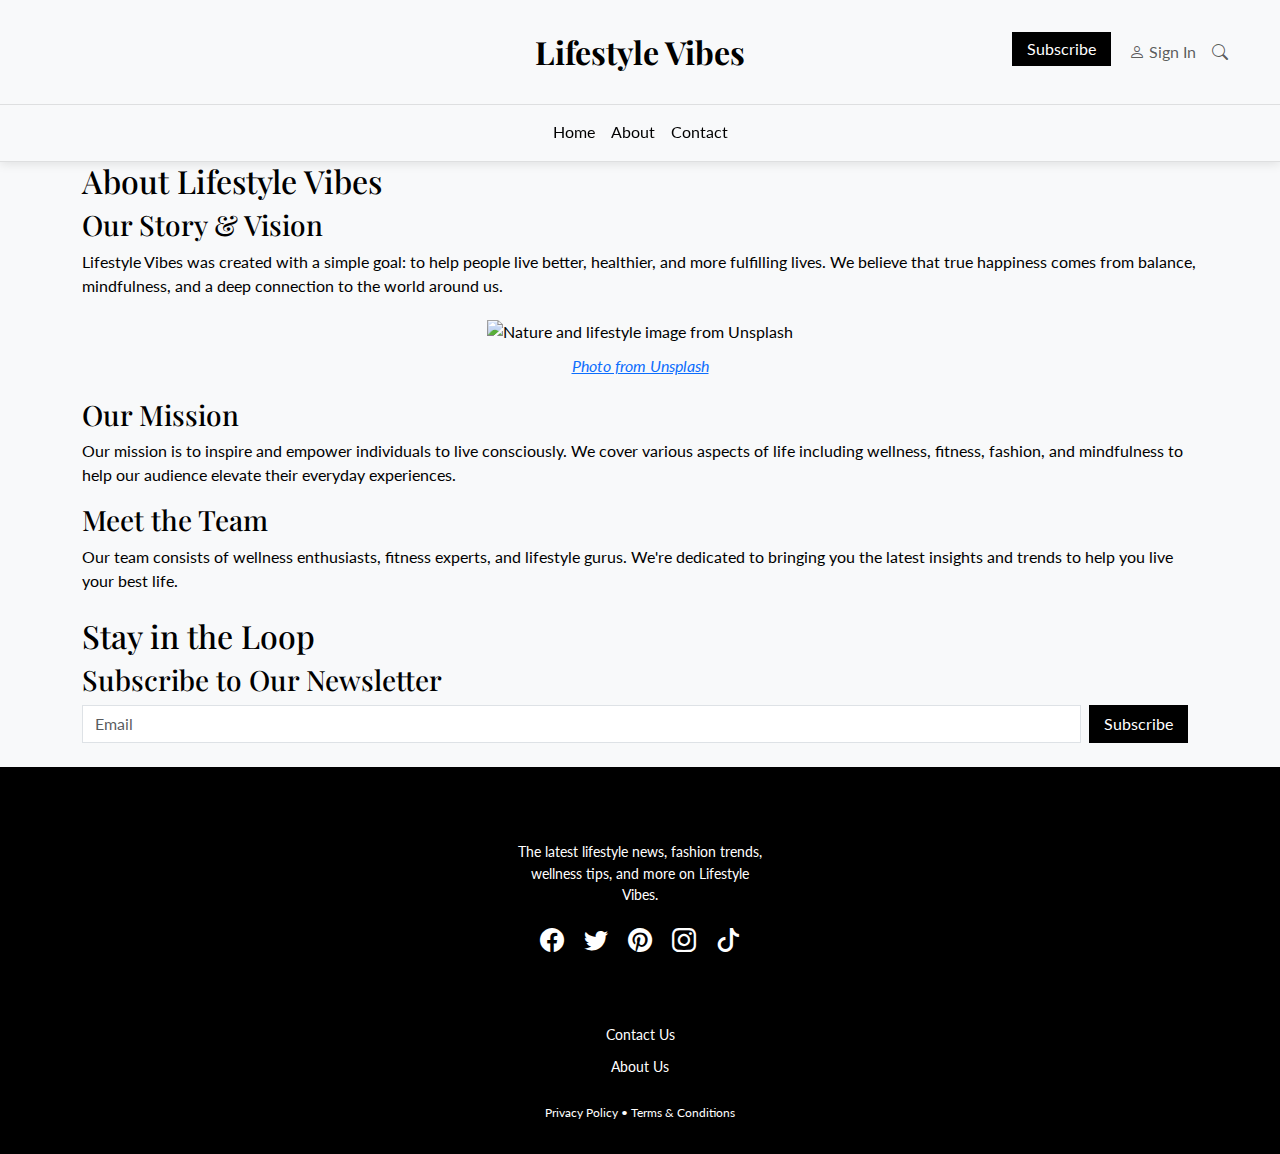
==== about.html @ d51e8ef8 "index, about, script, styles" ====
<!DOCTYPE html>
<html lang="en">
  <head>
    <meta charset="UTF-8" />
    <meta name="viewport" content="width=device-width, initial-scale=1" />
    <title>About Us - Lifestyle Vibes</title>
    <link
      rel="stylesheet"
      href="https://cdn.jsdelivr.net/npm/bootstrap@5.3.3/dist/css/bootstrap.min.css"
    />
    <link
      href="https://fonts.googleapis.com/css2?family=Playfair+Display:wght@400;700&family=Lato:wght@400;700&display=swap"
      rel="stylesheet"
    />
    <link
      rel="stylesheet"
      href="https://cdn.jsdelivr.net/npm/bootstrap-icons@1.10.5/font/bootstrap-icons.css"
    />
    <link rel="stylesheet" href="styles.css" />
  </head>
  <body>
    <nav class="navbar navbar-expand-lg navbar-light bg-light">
      <div class="container-fluid">
        <a class="navbar-brand mx-auto" href="#">Lifestyle Vibes</a>
        <div
          class="collapse navbar-collapse justify-content-end"
          id="navbarNav"
        >
          <ul class="navbar-nav ms-auto">
            <li class="nav-item">
              <a class="btn subscribe-btn" href="#" role="button">Subscribe</a>
            </li>
            <li class="nav-item">
              <a class="nav-link" href="#"
                ><i class="bi bi-person"></i> Sign In
              </a>
            </li>
            <li class="nav-item">
              <a class="nav-link" href="#"><i class="bi bi-search"></i></a>
            </li>
          </ul>
        </div>
      </div>
    </nav>

    <nav class="navbar navbar-expand-lg navbar-light bg-light stacked-navbar">
      <div class="container-fluid">
        <ul class="navbar-nav mx-auto">
          <li class="nav-item">
            <a class="nav-link" href="index.html">Home</a>
          </li>
          <li class="nav-item">
            <a class="nav-link" href="about.html">About</a>
          </li>
          <li class="nav-item">
            <a class="nav-link" href="contact.html">Contact</a>
          </li>
        </ul>
      </div>
    </nav>

    <main class="container">
      <div class="grid">
        <section>
          <hgroup>
            <h2>About Lifestyle Vibes</h2>
            <h3>Our Story & Vision</h3>
          </hgroup>
          <p>
            Lifestyle Vibes was created with a simple goal: to help people live
            better, healthier, and more fulfilling lives. We believe that true
            happiness comes from balance, mindfulness, and a deep connection to
            the world around us.
          </p>
          <figure>
            <img
              src="https://images.unsplash.com/photo-1507919909716-c8262e491cde?q=80&w=1932&auto=format&fit=crop&ixlib=rb-4.0.3&ixid=M3wxMjA3fDB8MHxwaG90by1wYWdlfHx8fGVufDB8fHx8fA%3D%3D"
              alt="Nature and lifestyle image from Unsplash"
              class="img-fluid"
            />
            <figcaption>
              <a href="https://unsplash.com" target="_blank"
                >Photo from Unsplash</a
              >
            </figcaption>
          </figure>
          <h3>Our Mission</h3>
          <p>
            Our mission is to inspire and empower individuals to live
            consciously. We cover various aspects of life including wellness,
            fitness, fashion, and mindfulness to help our audience elevate their
            everyday experiences.
          </p>
          <h3>Meet the Team</h3>
          <p>
            Our team consists of wellness enthusiasts, fitness experts, and
            lifestyle gurus. We're dedicated to bringing you the latest insights
            and trends to help you live your best life.
          </p>
        </section>
      </div>
    </main>

    <section aria-label="Subscribe example">
      <div class="container my-4">
        <article>
          <hgroup>
            <h2>Stay in the Loop</h2>
            <h3>Subscribe to Our Newsletter</h3>
          </hgroup>
          <form class="d-flex" onsubmit="event.preventDefault()">
            <input
              type="email"
              id="email"
              name="email"
              class="form-control me-2"
              placeholder="Email"
              aria-label="Email"
              required
            />
            <button type="submit" class="btn subscribe-btn">Subscribe</button>
          </form>
        </article>
      </div>
    </section>

    <footer class="footer">
      <div class="footer-container">
        <div class="footer-logo">
          <h2>Lifestyle Vibes</h2>
          <p>
            The latest lifestyle news, fashion trends, wellness tips, and more
            on Lifestyle Vibes.
          </p>
          <div class="social-icons">
            <a href="#"><i class="bi bi-facebook"></i></a>
            <a href="#"><i class="bi bi-twitter"></i></a>
            <a href="#"><i class="bi bi-pinterest"></i></a>
            <a href="#"><i class="bi bi-instagram"></i></a>
            <a href="#"><i class="bi bi-tiktok"></i></a>
          </div>
        </div>
        <div class="footer-links">
          <div>
            <h3>More from Us</h3>
            <ul>
              <li><a href="contact.html">Contact Us</a></li>
              <li><a href="#">About Us</a></li>
            </ul>
          </div>
        </div>
      </div>

      <div class="footer-legal">
        <small
          ><a href="#">Privacy Policy</a> •
          <a href="#">Terms & Conditions</a>
        </small>
      </div>
    </footer>

    <script src="https://cdn.jsdelivr.net/npm/bootstrap@5.3.3/dist/js/bootstrap.bundle.min.js"></script>
    <script src="script.js"></script>
  </body>
</html>
---- styles.css ----
body {
  background-color: #f8f9fa;
  color: #000000;
  font-family: "Lato", sans-serif;
  margin: 0;
  padding: 0;
}

.navbar {
  display: flex;
  align-items: center;
  justify-content: center;
  padding: 2rem 2rem;
  position: sticky;
  top: 0;
  z-index: 1000;
  border-bottom: 1px solid rgba(0, 0, 0, 0.1);
}

.navbar-small {
  padding: 1rem 2rem;
  transition: padding 0.3s ease;
}

.navbar-brand {
  font-size: 2rem;
  font-family: "Playfair Display", serif;
  font-weight: bold;
  position: absolute;
  left: 50%;
  transform: translateX(-50%);
}

.navbar-collapse {
  justify-content: flex-end;
}

.subscribe-btn {
  background-color: #000;
  color: white;
  border: none;
  border-radius: 0;
  padding: 5px 15px;
  margin-right: 10px;
}

.subscribe-btn:hover {
  background-color: #000000;
  color: white;
}

.stacked-navbar {
  box-shadow: 0 2px 10px rgba(0, 0, 0, 0.1);
  padding: 0.3rem;
  margin-top: -2px;
  z-index: 999;
  opacity: 1;
  transform: translateY(0);
  transition: transform 0.5s ease, opacity 0.5s ease;
}

.stacked-navbar.scrolled {
  transform: translateY(-100%);
  opacity: 0;
  pointer-events: none;
}

.stacked-navbar .nav-link {
  color: #000;
  padding: 0.75rem 1rem;
}

.stacked-navbar .nav-link:hover {
  color: #bf0561;
  text-decoration: underline;
}

a:hover {
  color: #bf0561;
}

h2,
h3 {
  color: #000000;
  font-family: "Playfair Display", serif;
}

figure {
  text-align: center;
  margin: 20px 0;
}

figcaption {
  font-style: italic;
  margin-top: 10px;
}

.form-control {
  border-radius: 0;
}

.footer {
  background-color: #000;
  color: #fff;
  padding: 2rem 0;
}

.footer-container {
  display: flex;
  flex-direction: column;
  align-items: center;
  text-align: center;
  gap: 2rem;
  max-width: 1200px;
  margin: auto;
  padding: 0 1rem;
}

.footer-logo h2 {
  font-family: "Playfair Display", serif;
  font-size: 1.8rem;
  margin-bottom: 0.5rem;
}

.footer-logo p {
  max-width: 250px;
  font-size: 0.9rem;
}

.social-icons a {
  color: #fff;
  font-size: 1.5rem;
  margin: 0 0.5rem;
}

.footer-links {
  display: flex;
  gap: 2rem;
  justify-content: center;
}

.footer-links h3 {
  font-size: 1rem;
  margin-bottom: 0.8rem;
  font-family: "Playfair Display", serif;
}

.footer-links ul {
  list-style: none;
  padding: 0;
  margin: 0;
}

.footer-links ul li {
  margin-bottom: 0.5rem;
}

.footer-links ul li a {
  color: #fff;
  text-decoration: none;
  font-size: 0.9rem;
}

.footer-links ul li a:hover {
  color: #bf0561;
  text-decoration: underline;
}

.footer-legal {
  text-align: center;
  margin-top: 1rem;
  font-size: 0.85rem;
}

.footer-legal a {
  color: #fff;
  text-decoration: none;
}

.footer-legal a:hover {
  color: #bf0561;
  text-decoration: underline;
}
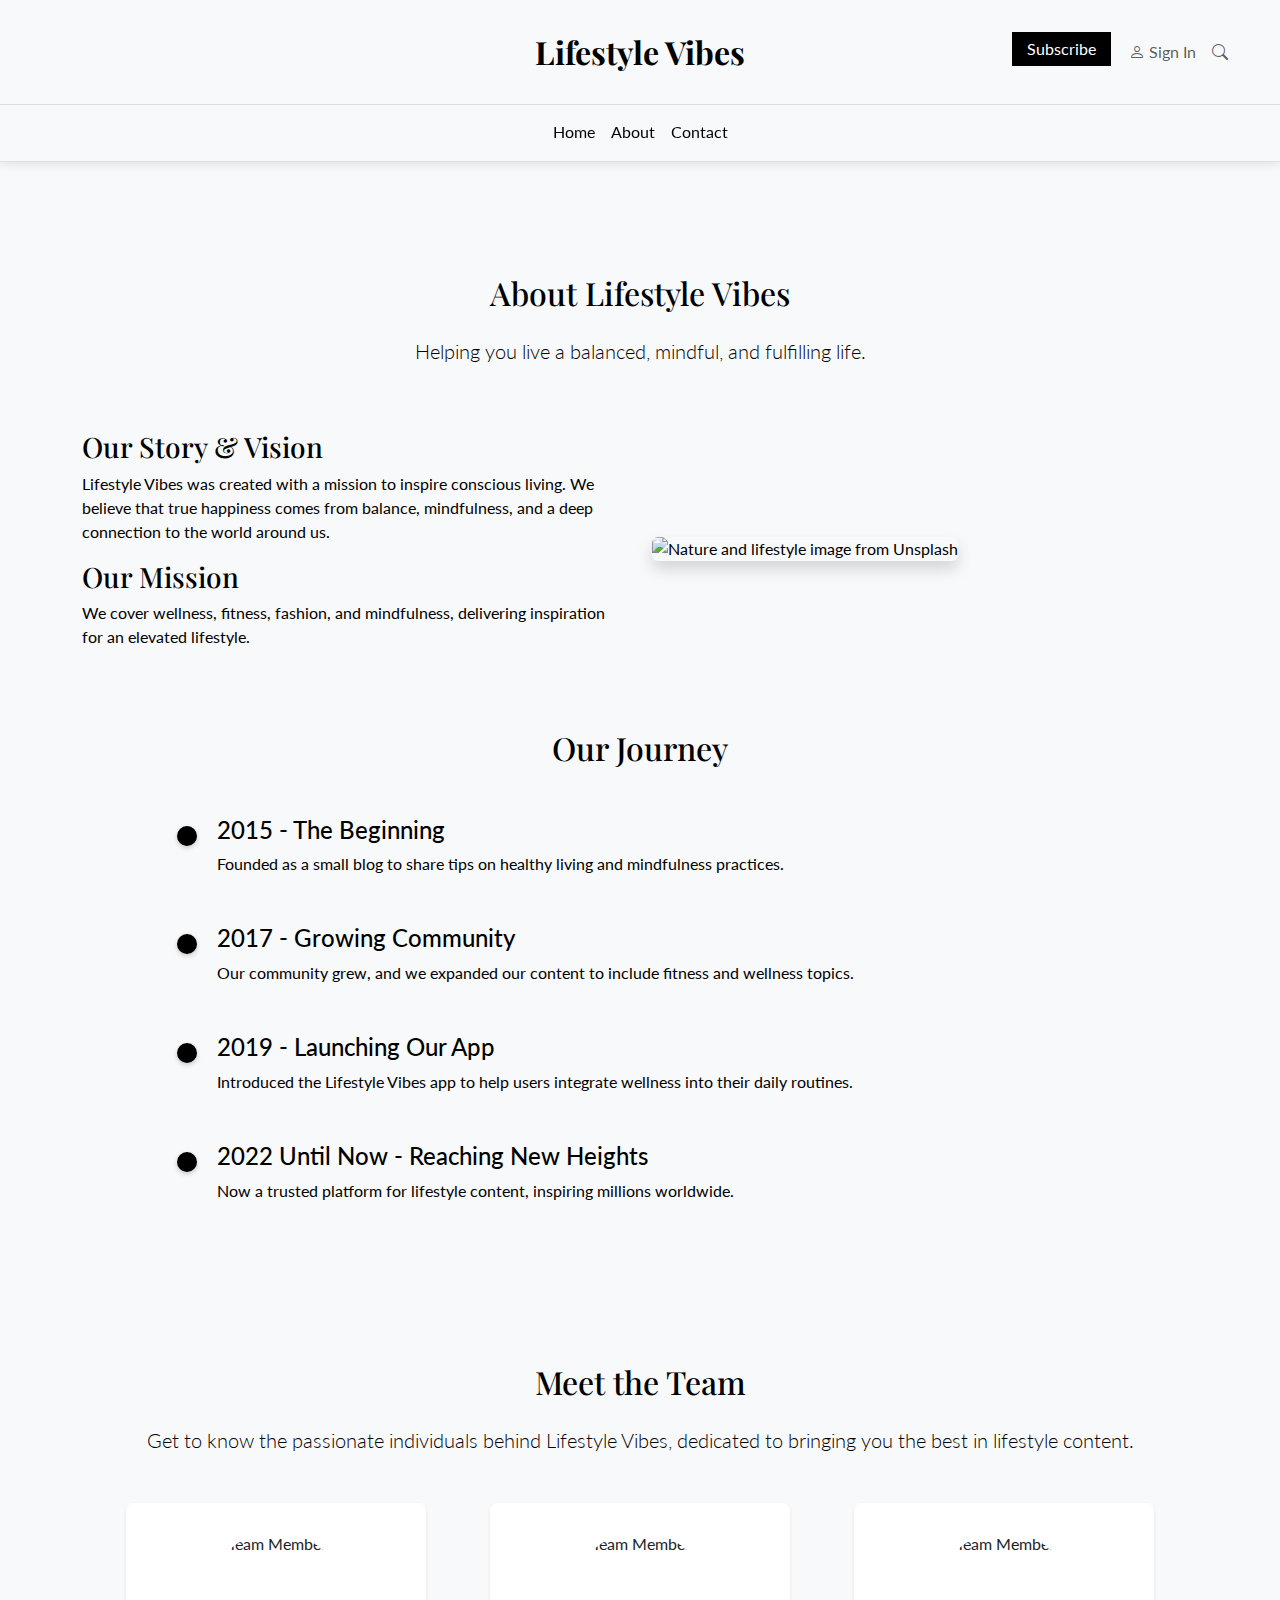
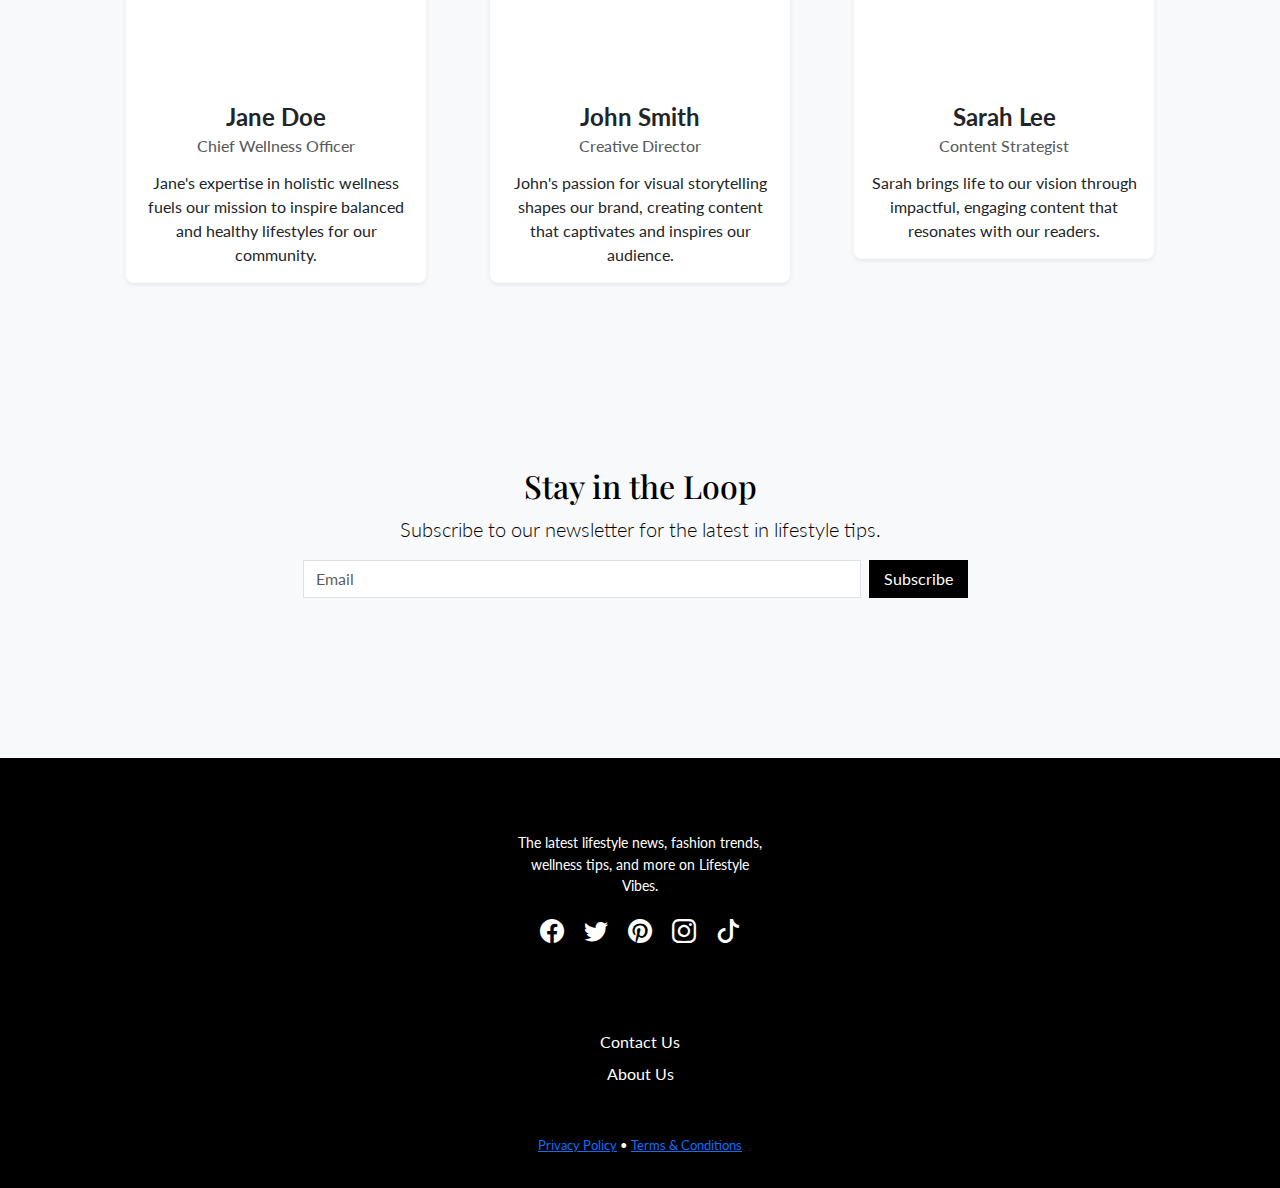
==== commit 9a35c416: "contact.html dan revisi" ====
--- a/about.html
+++ b/about.html
@@ -32,8 +32,8 @@
             </li>
             <li class="nav-item">
               <a class="nav-link" href="#"
-                ><i class="bi bi-person"></i> Sign In
-              </a>
+                ><i class="bi bi-person"></i> Sign In</a
+              >
             </li>
             <li class="nav-item">
               <a class="nav-link" href="#"><i class="bi bi-search"></i></a>
@@ -59,70 +59,168 @@
       </div>
     </nav>
 
-    <main class="container">
-      <div class="grid">
-        <section>
-          <hgroup>
-            <h2>About Lifestyle Vibes</h2>
-            <h3>Our Story & Vision</h3>
-          </hgroup>
+    <main class="container py-5">
+      <section class="text-center">
+        <h2 class="mb-4">About Lifestyle Vibes</h2>
+        <p class="lead">
+          Helping you live a balanced, mindful, and fulfilling life.
+        </p>
+      </section>
+
+      <section class="row align-items-center my-5">
+        <div class="col-md-6">
+          <h3>Our Story & Vision</h3>
           <p>
-            Lifestyle Vibes was created with a simple goal: to help people live
-            better, healthier, and more fulfilling lives. We believe that true
-            happiness comes from balance, mindfulness, and a deep connection to
-            the world around us.
-          </p>
-          <figure>
-            <img
-              src="https://images.unsplash.com/photo-1507919909716-c8262e491cde?q=80&w=1932&auto=format&fit=crop&ixlib=rb-4.0.3&ixid=M3wxMjA3fDB8MHxwaG90by1wYWdlfHx8fGVufDB8fHx8fA%3D%3D"
-              alt="Nature and lifestyle image from Unsplash"
-              class="img-fluid"
-            />
-            <figcaption>
-              <a href="https://unsplash.com" target="_blank"
-                >Photo from Unsplash</a
-              >
-            </figcaption>
-          </figure>
+            Lifestyle Vibes was created with a mission to inspire conscious
+            living. We believe that true happiness comes from balance,
+            mindfulness, and a deep connection to the world around us.
+          </p>
           <h3>Our Mission</h3>
           <p>
-            Our mission is to inspire and empower individuals to live
-            consciously. We cover various aspects of life including wellness,
-            fitness, fashion, and mindfulness to help our audience elevate their
-            everyday experiences.
-          </p>
-          <h3>Meet the Team</h3>
-          <p>
-            Our team consists of wellness enthusiasts, fitness experts, and
-            lifestyle gurus. We're dedicated to bringing you the latest insights
-            and trends to help you live your best life.
-          </p>
-        </section>
-      </div>
+            We cover wellness, fitness, fashion, and mindfulness, delivering
+            inspiration for an elevated lifestyle.
+          </p>
+        </div>
+        <div class="col-md-6">
+          <img
+            src="https://images.unsplash.com/photo-1507919909716-c8262e491cde?q=80&w=1932&auto=format&fit=crop&ixlib=rb-4.0.3&ixid=M3wxMjA3fDB8MHxwaG90by1wYWdlfHx8fGVufDB8fHx8fA%3D%3D"
+            alt="Nature and lifestyle image from Unsplash"
+            class="img-fluid rounded shadow"
+          />
+        </div>
+      </section>
+
+      <section>
+        <h2 class="text-center my-5">Our Journey</h2>
+        <div class="timeline">
+          <div class="row justify-content-center">
+            <div class="col-md-10">
+              <div class="timeline-item mb-5">
+                <div class="timeline-circle"></div>
+                <h4>2015 - The Beginning</h4>
+                <p>
+                  Founded as a small blog to share tips on healthy living and
+                  mindfulness practices.
+                </p>
+              </div>
+              <div class="timeline-item mb-5">
+                <div class="timeline-circle"></div>
+                <h4>2017 - Growing Community</h4>
+                <p>
+                  Our community grew, and we expanded our content to include
+                  fitness and wellness topics.
+                </p>
+              </div>
+              <div class="timeline-item mb-5">
+                <div class="timeline-circle"></div>
+                <h4>2019 - Launching Our App</h4>
+                <p>
+                  Introduced the Lifestyle Vibes app to help users integrate
+                  wellness into their daily routines.
+                </p>
+              </div>
+              <div class="timeline-item mb-5">
+                <div class="timeline-circle"></div>
+                <h4>2022 Until Now - Reaching New Heights</h4>
+                <p>
+                  Now a trusted platform for lifestyle content, inspiring
+                  millions worldwide.
+                </p>
+              </div>
+            </div>
+          </div>
+        </div>
+      </section>
+
+      <section class="py-5 bg-light text-center">
+        <div class="container">
+          <h2 class="mb-4">Meet the Team</h2>
+          <p class="lead mb-5">
+            Get to know the passionate individuals behind Lifestyle Vibes,
+            dedicated to bringing you the best in lifestyle content.
+          </p>
+
+          <div class="d-flex flex-wrap justify-content-center">
+            <div class="col-md-4">
+              <div class="card team-card shadow-sm border-0 mb-4">
+                <img
+                  src="https://images.unsplash.com/photo-1595152772835-219674b2a8a6?w=300&h=300&fit=crop"
+                  class="card-img-top rounded-circle mx-auto mt-4"
+                  alt="Team Member 1"
+                />
+                <div class="card-body">
+                  <h4 class="card-title">Jane Doe</h4>
+                  <h6 class="card-subtitle text-muted">
+                    Chief Wellness Officer
+                  </h6>
+                  <p class="card-text mt-3">
+                    Jane's expertise in holistic wellness fuels our mission to
+                    inspire balanced and healthy lifestyles for our community.
+                  </p>
+                </div>
+              </div>
+            </div>
+            <div class="col-md-4">
+              <div class="card team-card shadow-sm border-0 mb-4">
+                <img
+                  src="https://images.unsplash.com/photo-1534528741775-53994a69daeb?w=300&h=300&fit=crop"
+                  class="card-img-top rounded-circle mx-auto mt-4"
+                  alt="Team Member 2"
+                />
+                <div class="card-body">
+                  <h4 class="card-title">John Smith</h4>
+                  <h6 class="card-subtitle text-muted">Creative Director</h6>
+                  <p class="card-text mt-3">
+                    John's passion for visual storytelling shapes our brand,
+                    creating content that captivates and inspires our audience.
+                  </p>
+                </div>
+              </div>
+            </div>
+
+            <div class="col-md-4">
+              <div class="card team-card shadow-sm border-0 mb-4">
+                <img
+                  src="https://images.unsplash.com/photo-1566753323558-f4e0952af115?w=300&h=300&fit=crop"
+                  class="card-img-top rounded-circle mx-auto mt-4"
+                  alt="Team Member 3"
+                />
+                <div class="card-body">
+                  <h4 class="card-title">Sarah Lee</h4>
+                  <h6 class="card-subtitle text-muted">Content Strategist</h6>
+                  <p class="card-text mt-3">
+                    Sarah brings life to our vision through impactful, engaging
+                    content that resonates with our readers.
+                  </p>
+                </div>
+              </div>
+            </div>
+          </div>
+        </div>
+      </section>
+
+      <section aria-label="Subscribe example" class="text-center bg-light py-5">
+        <h2>Stay in the Loop</h2>
+        <p class="lead">
+          Subscribe to our newsletter for the latest in lifestyle tips.
+        </p>
+        <form
+          class="d-flex justify-content-center"
+          onsubmit="event.preventDefault()"
+        >
+          <input
+            type="email"
+            id="email"
+            name="email"
+            class="form-control w-50 me-2"
+            placeholder="Email"
+            aria-label="Email"
+            required
+          />
+          <button type="submit" class="btn subscribe-btn">Subscribe</button>
+        </form>
+      </section>
     </main>
-
-    <section aria-label="Subscribe example">
-      <div class="container my-4">
-        <article>
-          <hgroup>
-            <h2>Stay in the Loop</h2>
-            <h3>Subscribe to Our Newsletter</h3>
-          </hgroup>
-          <form class="d-flex" onsubmit="event.preventDefault()">
-            <input
-              type="email"
-              id="email"
-              name="email"
-              class="form-control me-2"
-              placeholder="Email"
-              aria-label="Email"
-              required
-            />
-            <button type="submit" class="btn subscribe-btn">Subscribe</button>
-          </form>
-        </article>
-      </div>
-    </section>
 
     <footer class="footer">
       <div class="footer-container">
@@ -158,7 +256,6 @@
         </small>
       </div>
     </footer>
-
     <script src="https://cdn.jsdelivr.net/npm/bootstrap@5.3.3/dist/js/bootstrap.bundle.min.js"></script>
     <script src="script.js"></script>
   </body>
--- a/styles.css
+++ b/styles.css
@@ -75,6 +75,11 @@
   text-decoration: underline;
 }
 
+main section {
+  margin-top: 4rem;
+  margin-bottom: 4rem;
+}
+
 a:hover {
   color: #bf0561;
 }
@@ -85,13 +90,114 @@
   font-family: "Playfair Display", serif;
 }
 
-figure {
-  text-align: center;
-  margin: 20px 0;
-}
-
-figcaption {
-  font-style: italic;
+.title {
+  margin-bottom: 2rem;
+}
+
+.card {
+  transition: transform 0.3s ease, box-shadow 0.3s ease;
+  border: 1px solid transparent;
+  border-radius: 0.5rem;
+  overflow: hidden;
+  margin: 1rem;
+  max-width: 250px;
+  width: 100%;
+}
+
+.card:hover {
+  transform: scale(1.05);
+  box-shadow: 0 4px 15px rgba(0, 0, 0, 0.2);
+}
+
+.card:hover .card-img {
+  transform: scale(1.05);
+  transition: transform 0.3s ease;
+}
+
+.wishlist-section {
+  padding: 2rem 0;
+}
+
+.wishlist-item {
+  border: none;
+  transition: transform 0.3s ease;
+}
+
+.wishlist-item img {
+  border-radius: 8px;
+  max-width: 100%;
+  height: auto;
+  object-fit: cover;
+}
+
+.wishlist-item p {
+  font-family: "Lato", sans-serif;
+  font-weight: 700;
+  font-size: 1.1em;
+  margin-top: 0.5rem;
+  color: #333;
+}
+
+.wishlist-item:hover {
+  transform: translateY(-10px);
+}
+
+.timeline {
+  position: relative;
+}
+
+.timeline-item {
+  position: relative;
+  padding-left: 40px;
+}
+
+.timeline-circle {
+  position: absolute;
+  left: 0;
+  top: 10px;
+  width: 20px;
+  height: 20px;
+  background-color: #000000;
+  border-radius: 50%;
+  box-shadow: 0 2px 5px rgba(0, 0, 0, 0.2);
+}
+
+.team-card {
+  max-width: 300px;
+  margin: 0 auto;
+  transition: transform 0.3s ease;
+}
+
+.team-card:hover {
+  transform: translateY(-10px);
+}
+
+.team-card img {
+  width: 150px;
+  height: 150px;
+  object-fit: cover;
+  border: 5px solid #fff;
+  margin-top: -75px;
+}
+
+.team-card .card-title {
+  font-weight: 700;
+  margin-top: 10px;
+}
+
+.team-card .card-subtitle {
+  color: #777;
+}
+
+.row {
+  margin-bottom: 20px;
+}
+
+.get-in-touch {
+  margin-top: 15px;
+}
+
+.contact-info {
   margin-top: 10px;
 }
 
@@ -135,49 +241,33 @@
 
 .footer-links {
   display: flex;
-  gap: 2rem;
   justify-content: center;
 }
 
 .footer-links h3 {
-  font-size: 1rem;
-  margin-bottom: 0.8rem;
-  font-family: "Playfair Display", serif;
+  margin-bottom: 1rem;
 }
 
 .footer-links ul {
   list-style: none;
   padding: 0;
-  margin: 0;
-}
-
-.footer-links ul li {
+}
+
+.footer-links li {
   margin-bottom: 0.5rem;
 }
 
-.footer-links ul li a {
+.footer-links a {
   color: #fff;
   text-decoration: none;
-  font-size: 0.9rem;
-}
-
-.footer-links ul li a:hover {
-  color: #bf0561;
+}
+
+.footer-links a:hover {
   text-decoration: underline;
 }
 
 .footer-legal {
   text-align: center;
-  margin-top: 1rem;
-  font-size: 0.85rem;
-}
-
-.footer-legal a {
-  color: #fff;
-  text-decoration: none;
-}
-
-.footer-legal a:hover {
-  color: #bf0561;
-  text-decoration: underline;
-}
+  font-size: 0.9rem;
+  margin-top: 2rem;
+}
